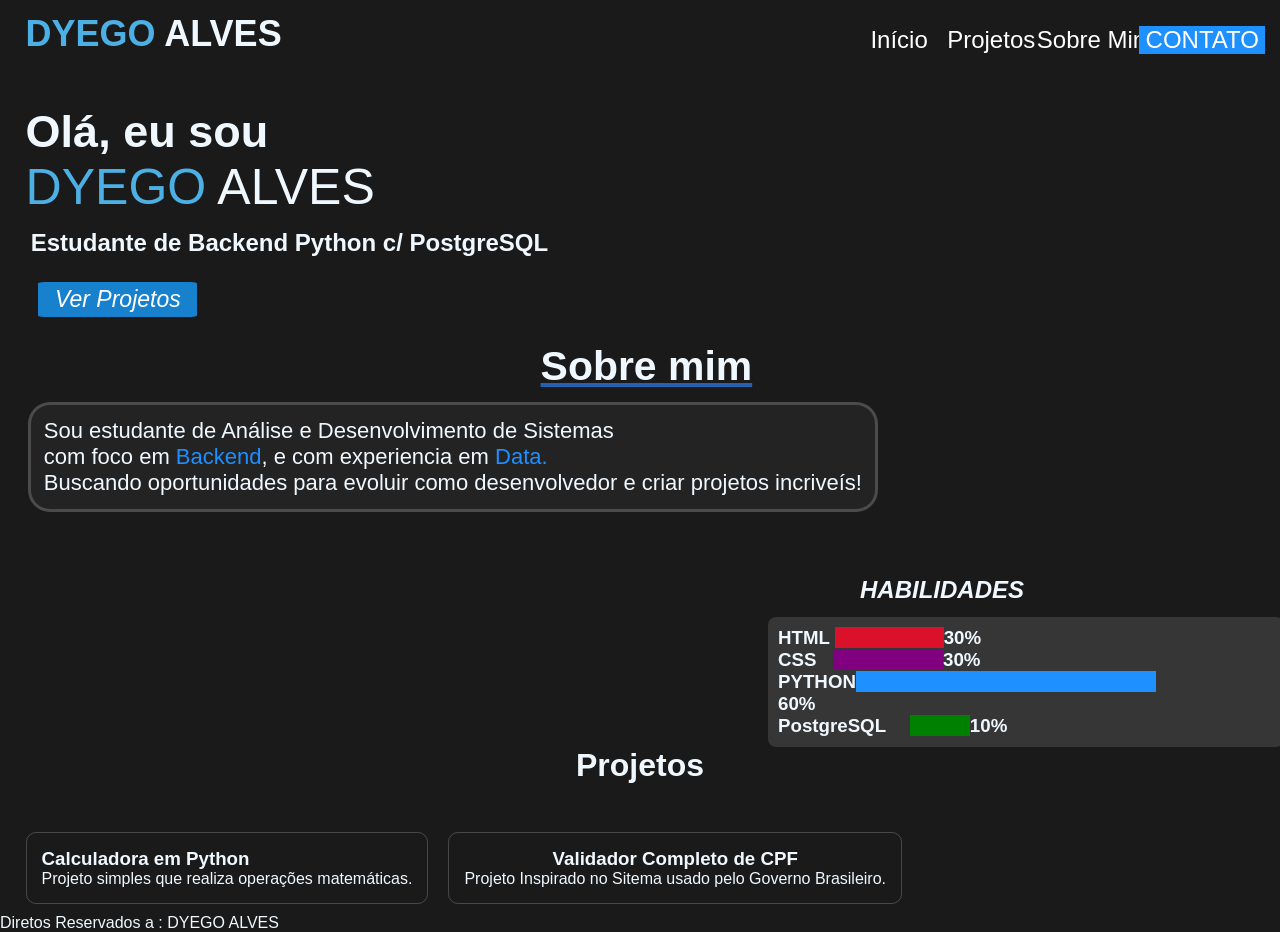
==== HTML/index.html @ 27371ae1 "links" ====
<!DOCTYPE html>
<html lang="pt-br">

<head>
    <meta charset="UTF-8">
    <meta name="viewport" content="width=device-width, initial-scale=1.0">
    <title>Portfolio de Dyego</title>
    <link rel="stylesheet" href="style.css">

</head>

<body>
    <header>
        <div id="botoes">
            <a href="" target="_blank" id="botao1">Sobre Mim</a>
            <a href="https://wa.me/5534991233622" target="_blank" id="botao2">CONTATO</a>
            <a href="index.html" id="botao3">Projetos</a>
            <a href="index.html" id="botao4">Início</a>
            <h1 id="meunome1">
                <span style="color:rgb(77, 176, 229);">DYEGO</span> ALVES
            </h1>

        </div>
    </header>
    <h2 class="apresentacao1">Olá, eu sou</h2>

    <p style="font-size: 50px;font-family:sans-serif;padding: 0% 2%;">
        <span style="color:rgb(77, 176, 229); 
    ">DYEGO</span> ALVES
    </p>


    <h3 style="margin-top: 1%; margin-left:2.4%;font-size: 24px;
    display: inline-block;"> Estudante de Backend Python
        c/ PostgreSQL</h3>
    <br>
    <a href="" target="_blank" id="verprojetos"> Ver Projetos</a>

    <article id="sobremim">
        <h3>Sobre mim</h3>
    </article>

    <article class="apresentacao2">
        <p>Sou estudante de Análise e
            Desenvolvimento de Sistemas <br>
            com foco em<span style="color: rgb(30, 143, 255);"> Backend</span>, e com experiencia
            em<span style="color: dodgerblue;"> Data.</span> <br>Buscando oportunidades para evoluir como desenvolvedor
            e
            criar projetos
            incriveís!
        </p>
    </article>

    <h2 class="habilidade">HABILIDADES</h2>

    <aside class="habilidades">
        <h3>HTML <span class="html"></span> 30%
        </h3>
        <h3>CSS <span class="css"> </span> 30%</h3>
        <h3>PYTHON <span class="python"> </span> 60% </h3>
        <h3>PostgreSQL <span class="postgre"> </span> 10%</h3>
    </aside>
    <h1 class="cabeçalho">Projetos</h1>
    <div class="projetosdiv">
        <footer class="projeto">
            <h3>Calculadora em Python</h3>
            <p>Projeto simples que realiza operações matemáticas.
        </footer>
        <footer class="validador">
            <h3>Validador Completo de CPF</h3>
            <p>Projeto Inspirado no Sitema usado pelo Governo Brasileiro.
            </p>

        </footer>
    </div>
    <footer class="DIREITOS">Diretos Reservados a : DYEGO ALVES</footer>
</body>

</html>
---- HTML/style.css ----
/*comentario vamos voltar ao normal as formatações*/
* {
    margin: 0;
    padding: 0;

}

body {
    background-color: #1a1a1a;
    color: aliceblue;
    font-family: sans-serif;
    box-sizing: border-box;

}

/*cabeça do projeto */
#meunome1 {
    font-size: 36px;
    margin-top: 1%;
    margin-left: 2%;
    display: flexbox;
}

.apresentacao1 {
    margin-left: 2%;
    margin-top: 4%;
    font-size: 45px;
    font-family: sans-serif;
}




#botao1 {
    position: absolute;
    margin-top: 1%;
    margin-left: 81%;
    display: flex;
    font-size: 24px;
    text-decoration: none;
    color: white;

}

#botao1:hover {
    background-color: var(--azul)
}

#botao2 {
    position: absolute;
    margin-top: 1%;
    margin-left: 89%;
    padding-left: 0.5%;
    padding-right: 0.5%;
    display: flex;
    background-color: var(--azul);
    color: white;
    font-size: 24px;
    text-decoration: none;
}



#botao3 {
    position: absolute;
    margin-top: 1%;
    margin-left: 74%;
    font-size: 24px;
    text-decoration: none;
    color: white;

}

#botao3:hover {
    background-color: var(--azul)
}

:root {
    --azul: dodgerblue
}

#botao4 {

    position: absolute;
    margin-top: 1%;
    margin-left: 68%;
    font-size: 24px;
    text-decoration: none;
    color: white;

}

#botao4:hover {
    background-color: var(--azul)
}

/*meio */


#sobremim {
    position: relative;
    margin-left: 1%;
    margin-top: 2%;
    font-size: 35px;
    text-align: center;
    text-decoration: underline rgba(41, 126, 236, 0.708);


}



.habilidade {
    padding-right: 20%;
    padding-bottom: 1%;
    float: right;
    text-align: end;
    margin-top: 5%;
    font-style: oblique;

}

.habilidades {
    background-color: rgba(255, 255, 255, 0.121);
    display: inline-block;
    padding: 10px;
    padding-right: 10%;
    border-radius: 8px;
    margin-left: 60%;
}

.html {
    border-right: solid;
    background-color: rgb(219, 16, 43);
    border-width: 90px;
    border-color: rgba(219, 16, 43, 0.506);
    padding-right: 5%;

}

.css {
    border-right: solid;
    padding-right: 3%;
    border-width: 110px;
    border-color: purple;
}

.python {
    border-right: solid;
    padding-right: 0%;
    border-width: 300px;
    border-color: var(--azul);
}

.postgre {
    border-right: solid;
    padding-right: 5%;
    border-width: 60px;
    border-color: green;
}





#verprojetos {
    position: relative;
    margin-top: 2%;
    padding: 0.3%;
    padding-inline: 1.3%;
    margin-left: 3%;
    font-family: Arial, Helvetica, sans-serif;
    font-style: italic;
    font-size: 23px;

    border-radius: 4%;
    text-decoration: none;
    display: inline-block;
    color: white;
    background-color: rgba(24, 151, 243, 0.824);


}





/*parte baixa*/
.apresentacao2 {
    font-size: 22px;
    border: 3px solid rgba(255, 255, 255, 0.183);
    padding: 1%;
    margin-top: 1%;
    margin-left: 28px;
    background-color: rgba(169, 169, 169, 0.067);
    border-radius: 22px;
    display: inline-flex;
}

.cabeçalho {
    display: inline block;
    text-align: center;
}


.projeto {
    border: 1px solid rgba(255, 255, 255, 0.2);
    padding: 15px;
    border-radius: 10px;
    margin: 10px;
    margin-left: 2%;


}

.projetosdiv {
    display: flex;
    margin-top: 3%;
}

/*validador de cpf*/
.validador {
    text-align: center;
    margin-left: 5%;
    border: 1px solid rgba(255, 255, 255, 0.2);
    border-radius: 10px;
    padding: 15px;
    margin: 10px
}

/*footer*/
.DIRETOS {
    display: flex;
    text-align: left;

}
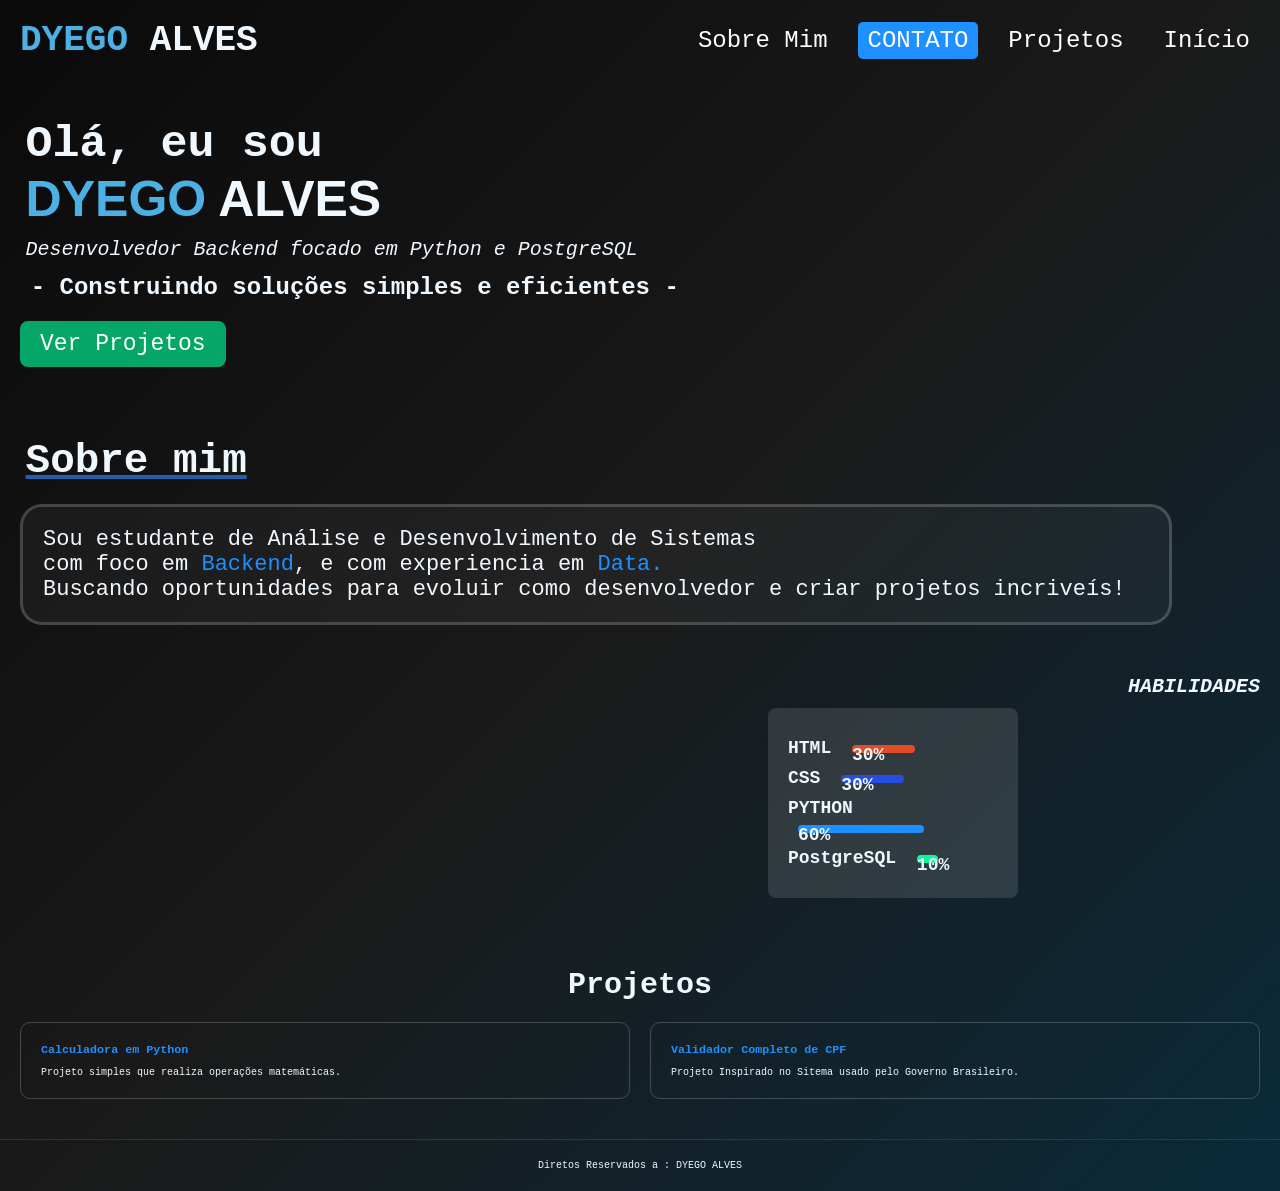
==== commit 2a28cfc8: "atualizando" ====
--- a/HTML/index.html
+++ b/HTML/index.html
@@ -10,31 +10,34 @@
 </head>
 
 <body>
-    <header>
-        <div id="botoes">
-            <a href="" target="_blank" id="botao1">Sobre Mim</a>
-            <a href="https://wa.me/5534991233622" target="_blank" id="botao2">CONTATO</a>
-            <a href="index.html" id="botao3">Projetos</a>
-            <a href="index.html" id="botao4">Início</a>
-            <h1 id="meunome1">
-                <span style="color:rgb(77, 176, 229);">DYEGO</span> ALVES
-            </h1>
+    <aside>
 
-        </div>
-    </header>
+
+        <h1 id="logo">
+            <span style="color:rgb(77, 176, 229);">DYEGO</span> ALVES
+        </h1>
+        <nav>
+            <section id="menu">
+                <a href="#sobremim" id="botao1">Sobre Mim</a>
+                <a href="https://wa.me/5534991233622" target="_blank" id="botao2">CONTATO</a>
+                <a href="https://github.com/Peixoto2007/Projetos" target="_blank" id="botao3">Projetos</a>
+                <a href="index.html" id="botao4">Início</a>
+
+            </section>
+        </nav>
+    </aside>
     <h2 class="apresentacao1">Olá, eu sou</h2>
 
-    <p style="font-size: 50px;font-family:sans-serif;padding: 0% 2%;">
+    <h1 style="font-size: 50px;font-family:sans-serif;padding: 0% 2%;">
         <span style="color:rgb(77, 176, 229); 
     ">DYEGO</span> ALVES
-    </p>
-
+    </h1>
+    <p class="desenvolvedor">Desenvolvedor Backend focado em Python e PostgreSQL</p>
 
     <h3 style="margin-top: 1%; margin-left:2.4%;font-size: 24px;
-    display: inline-block;"> Estudante de Backend Python
-        c/ PostgreSQL</h3>
+    display: inline-block;"> - Construindo soluções simples e eficientes -</h3>
     <br>
-    <a href="" target="_blank" id="verprojetos"> Ver Projetos</a>
+    <a href="https://github.com/Peixoto2007/Projetos" target="_blank" id="verprojetos"> Ver Projetos</a>
 
     <article id="sobremim">
         <h3>Sobre mim</h3>
@@ -52,14 +55,12 @@
     </article>
 
     <h2 class="habilidade">HABILIDADES</h2>
-
-    <aside class="habilidades">
-        <h3>HTML <span class="html"></span> 30%
-        </h3>
-        <h3>CSS <span class="css"> </span> 30%</h3>
-        <h3>PYTHON <span class="python"> </span> 60% </h3>
-        <h3>PostgreSQL <span class="postgre"> </span> 10%</h3>
-    </aside>
+    <article class="habilidades">
+        <h3>HTML <span class="html">30%</span></h3>
+        <h3>CSS <span class="css">30%</span></h3>
+        <h3>PYTHON <span class="python">60%</span></h3>
+        <h3>PostgreSQL <span class="postgre">10%</span></h3>
+    </article>
     <h1 class="cabeçalho">Projetos</h1>
     <div class="projetosdiv">
         <footer class="projeto">
--- a/HTML/style.css
+++ b/HTML/style.css
@@ -1,237 +1,285 @@
-/*comentario vamos voltar ao normal as formatações*/
 * {
-    margin: 0;
+    margin: 0%;
     padding: 0;
-
+    box-sizing: border-box;
+}
+
+html {
+    font-size: 62.5%;
 }
 
 body {
     background-color: #1a1a1a;
     color: aliceblue;
     font-family: sans-serif;
-    box-sizing: border-box;
-
-}
-
-/*cabeça do projeto */
-#meunome1 {
-    font-size: 36px;
-    margin-top: 1%;
+    min-height: 100vh;
+}
+
+/* menu */
+aside {
+    display: flex;
+    align-items: center;
+    justify-content: space-between;
+    flex-wrap: wrap;
+    padding: 2rem;
+}
+
+#logo {
+    font-size: 3.6rem;
+    margin: 0;
+}
+
+#menu {
+    display: flex;
+    gap: 2rem;
+    align-items: center;
+    flex-wrap: wrap;
+}
+
+:root {
+    --azul: dodgerblue;
+}
+
+#botao1,
+#botao2,
+#botao3,
+#botao4 {
+    font-size: 2.4rem;
+    text-decoration: none;
+    color: white;
+    transition: all 0.3s ease;
+    padding: 0.5rem 1rem;
+    border-radius: 5px;
+}
+
+#botao1:hover,
+#botao3:hover,
+#botao4:hover {
+    background-color: var(--azul);
+}
+
+#botao2 {
+    background-color: var(--azul);
+    border-radius: 5px;
+}
+
+
+.apresentacao1 {
+    font-size: 4.5rem;
     margin-left: 2%;
-    display: flexbox;
-}
-
-.apresentacao1 {
+    margin-top: 3%;
+}
+
+.desenvolvedor {
+    font-size: 2rem;
+    margin-left: 2%;
+    font-style: italic;
+    margin-top: 1rem;
+}
+
+/* sobremim */
+#sobremim {
     margin-left: 2%;
     margin-top: 4%;
-    font-size: 45px;
-    font-family: sans-serif;
-}
-
-
-
-
-#botao1 {
-    position: absolute;
-    margin-top: 1%;
-    margin-left: 81%;
-    display: flex;
-    font-size: 24px;
-    text-decoration: none;
-    color: white;
-
-}
-
-#botao1:hover {
-    background-color: var(--azul)
-}
-
-#botao2 {
-    position: absolute;
-    margin-top: 1%;
-    margin-left: 89%;
-    padding-left: 0.5%;
-    padding-right: 0.5%;
-    display: flex;
-    background-color: var(--azul);
-    color: white;
-    font-size: 24px;
-    text-decoration: none;
-}
-
-
-
-#botao3 {
-    position: absolute;
-    margin-top: 1%;
-    margin-left: 74%;
-    font-size: 24px;
-    text-decoration: none;
-    color: white;
-
-}
-
-#botao3:hover {
-    background-color: var(--azul)
-}
-
-:root {
-    --azul: dodgerblue
-}
-
-#botao4 {
-
-    position: absolute;
-    margin-top: 1%;
-    margin-left: 68%;
-    font-size: 24px;
-    text-decoration: none;
-    color: white;
-
-}
-
-#botao4:hover {
-    background-color: var(--azul)
-}
-
-/*meio */
-
-
-#sobremim {
-    position: relative;
-    margin-left: 1%;
-    margin-top: 2%;
-    font-size: 35px;
-    text-align: center;
+    font-size: 3.5rem;
     text-decoration: underline rgba(41, 126, 236, 0.708);
-
-
-}
-
+}
+
+.apresentacao2 {
+    font-size: 2.2rem;
+    border: 3px solid rgba(255, 255, 255, 0.183);
+    padding: 2rem;
+    margin: 2rem 2rem 0 2rem;
+    background-color: rgba(169, 169, 169, 0.067);
+    border-radius: 22px;
+    max-width: 90%;
+}
 
 
 .habilidade {
-    padding-right: 20%;
-    padding-bottom: 1%;
-    float: right;
-    text-align: end;
-    margin-top: 5%;
+    text-align: right;
+    margin: 5rem 2rem 1rem 0;
     font-style: oblique;
-
+    font-size: 2rem;
 }
 
 .habilidades {
     background-color: rgba(255, 255, 255, 0.121);
     display: inline-block;
-    padding: 10px;
-    padding-right: 10%;
+    padding: 2rem;
     border-radius: 8px;
     margin-left: 60%;
+    margin-bottom: 3rem;
+    min-width: 250px;
+}
+
+.habilidades h3 {
+    margin: 1rem 0;
+    font-size: 1.8rem;
+}
+
+
+.html,
+.css,
+.python,
+.postgre {
+    display: inline-block;
+    height: 8px;
+    border-radius: 4px;
+    margin-left: 1rem;
+    vertical-align: middle;
 }
 
 .html {
-    border-right: solid;
-    background-color: rgb(219, 16, 43);
-    border-width: 90px;
-    border-color: rgba(219, 16, 43, 0.506);
-    padding-right: 5%;
-
+    width: 30%;
+    background-color: #e34c26;
 }
 
 .css {
-    border-right: solid;
-    padding-right: 3%;
-    border-width: 110px;
-    border-color: purple;
+    width: 30%;
+    background-color: #264de4;
 }
 
 .python {
-    border-right: solid;
-    padding-right: 0%;
-    border-width: 300px;
-    border-color: var(--azul);
+    width: 60%;
+    background-color: dodgerblue;
 }
 
 .postgre {
-    border-right: solid;
-    padding-right: 5%;
-    border-width: 60px;
-    border-color: green;
-}
-
-
-
-
-
+    width: 10%;
+    background-color: #00ff9c;
+}
+
+/* verprojetos */
 #verprojetos {
-    position: relative;
-    margin-top: 2%;
-    padding: 0.3%;
-    padding-inline: 1.3%;
-    margin-left: 3%;
-    font-family: Arial, Helvetica, sans-serif;
-    font-style: italic;
-    font-size: 23px;
-
-    border-radius: 4%;
+    display: inline-block;
+    margin: 2rem 0 2rem 2rem;
+    padding: 1rem 2rem;
+    font-size: 2.3rem;
+    border-radius: 8px;
     text-decoration: none;
-    display: inline-block;
     color: white;
-    background-color: rgba(24, 151, 243, 0.824);
-
-
-}
-
-
-
-
-
-/*parte baixa*/
-.apresentacao2 {
-    font-size: 22px;
-    border: 3px solid rgba(255, 255, 255, 0.183);
-    padding: 1%;
-    margin-top: 1%;
-    margin-left: 28px;
-    background-color: rgba(169, 169, 169, 0.067);
-    border-radius: 22px;
-    display: inline-flex;
-}
-
+    background-color: #00ff9da0;
+    transition: all 0.3s ease;
+}
+
+#verprojetos:hover {
+    background-color: #00ff9d;
+    transform: scale(1.05);
+}
+
+/* PROJETOS */
 .cabeçalho {
-    display: inline block;
     text-align: center;
-}
-
-
-.projeto {
-    border: 1px solid rgba(255, 255, 255, 0.2);
-    padding: 15px;
-    border-radius: 10px;
-    margin: 10px;
-    margin-left: 2%;
-
-
+    margin: 4rem 0 2rem 0;
+    font-size: 3rem;
 }
 
 .projetosdiv {
     display: flex;
-    margin-top: 3%;
-}
-
-/*validador de cpf*/
+    gap: 2rem;
+    padding: 0 2rem;
+    flex-wrap: wrap;
+    justify-content: center;
+}
+
+.projeto,
 .validador {
+    border: 1px solid rgba(255, 255, 255, 0.2);
+    padding: 2rem;
+    border-radius: 10px;
+    flex: 1;
+    min-width: 250px;
+    transition: transform 0.3s ease;
+}
+
+.projeto:hover,
+.validador:hover {
+    transform: translateY(-5px);
+    border-color: dodgerblue;
+}
+
+.projeto h3,
+.validador h3 {
+    margin-bottom: 1rem;
+    color: dodgerblue;
+}
+
+/* foter */
+.DIREITOS {
     text-align: center;
-    margin-left: 5%;
-    border: 1px solid rgba(255, 255, 255, 0.2);
-    border-radius: 10px;
-    padding: 15px;
-    margin: 10px
-}
-
-/*footer*/
-.DIRETOS {
-    display: flex;
-    text-align: left;
-
+    padding: 2rem;
+    margin-top: 4rem;
+    border-top: 1px solid rgba(255, 255, 255, 0.1);
+}
+
+/*celulae */
+
+@media (max-width: 768px) {
+    aside {
+        flex-direction: column;
+        text-align: center;
+        gap: 1rem;
+    }
+
+    #menu {
+        justify-content: center;
+    }
+
+    #botao1,
+    #botao2,
+    #botao3,
+    #botao4 {
+        font-size: 1.8rem;
+    }
+
+    .apresentacao1 {
+        font-size: 3rem;
+        text-align: center;
+    }
+
+    .desenvolvedor {
+        text-align: center;
+        font-size: 1.6rem;
+    }
+
+    .apresentacao2 {
+        font-size: 1.8rem;
+        margin: 1rem;
+    }
+
+    .habilidades {
+        margin: 2rem auto;
+        display: block;
+        width: 90%;
+    }
+
+    .habilidade {
+        text-align: center;
+        margin: 3rem 0 1rem 0;
+    }
+
+    .projetosdiv {
+        flex-direction: column;
+        align-items: center;
+    }
+
+    .projeto,
+    .validador {
+        width: 100%;
+    }
+
+    #verprojetos {
+        display: block;
+        text-align: center;
+        margin: 2rem auto;
+        width: fit-content;
+    }
+}
+
+body {
+    background: linear-gradient(135deg, #0a0a0a 0%, #1a1a1a 50%, #0a2a3a 100%);
+    color: aliceblue;
+    font-family: 'Courier New', monospace;
+    min-height: 100vh;
 }
